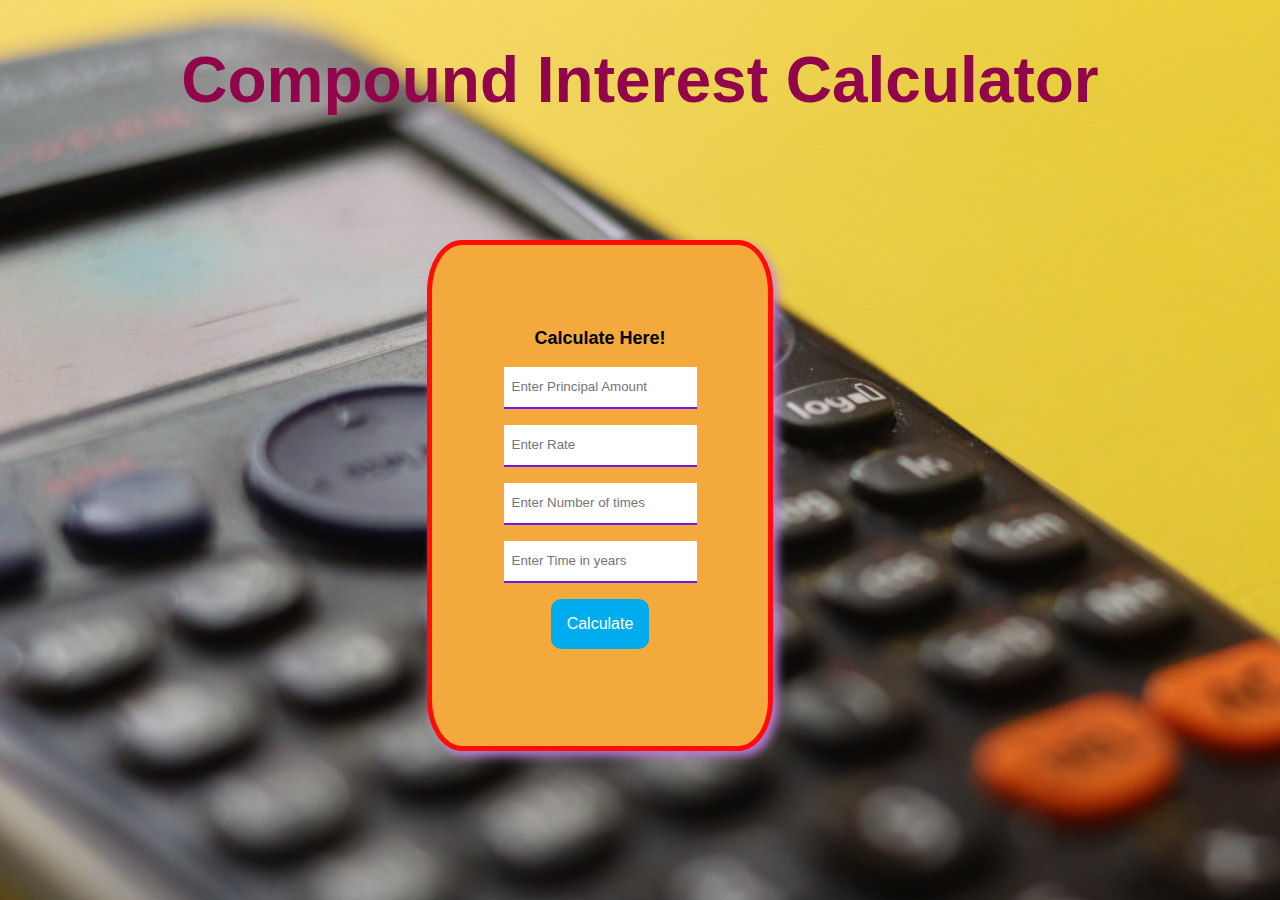
==== compound_interest.html @ 18a4c18f "added:structure and styling" ====
<!DOCTYPE html>
<html lang="en">
<head>
    <meta charset="UTF-8">
    <meta http-equiv="X-UA-Compatible" content="IE=edge">
    <meta name="viewport" content="width=device-width, initial-scale=1.0">
    <title>Compound Interest</title>
    <link rel="stylesheet" href="./style.css">
</head>
<body>
    <h1>Compound Interest Calculator</h1>
<div class="container" >
    <div class="ci">
        <p style="font-size: large;"><strong>Calculate Here!</strong></p>
        <label for = "Principle">
            <input type ="number" placeholder="Enter Principal Amount">
        </label>
        <label for = "Rate">
            <input type ="number" placeholder="Enter Rate">
        </label>   
        <label for = "Number_of_Times">
            <input type ="number" placeholder="Enter Number of times">
        </label> 
        <label for = "Time">
            <input type ="number" placeholder="Enter Time in years">
        </label>
        <button class="calculate">Calculate</button>    
        <p id="output"></p>
    </div>
    </div>
</body>
</html>
---- style.css ----
@import url('https://fonts.googleapis.com/css2?family=Roboto+Mono&display=swap');
body{
    background-image: url("bg.jpg");
    background-repeat: no-repeat;
    background-size: cover;
    background-size: 100rem;
    font-family: 'RobotoMono', arial;
    
}

h1{
    font-size: 4rem;
    text-align:center;
    text-shadow: yellow;
    color: rgb(145, 6, 75);
}
a {
    color:rgb(13, 13, 173);
  }

a:link {
    text-decoration: none;
    }

a:hover {
    background-color: lightgreen;
    text-decoration: underline;
    color:red;

  }

.simple_interest, .compound_interest{
    width: 180px;
    height: 150px;
    padding: 4% 5%;
    margin-top: 5rem;
    margin-right: 5rem;
    /* display: flex;
    justify-content:flex-end;
    flex-direction: column; */
    color:red;
    font-size: 1.5rem;
    text-align: center;
    border:5px solid rgba(255, 0, 0, 0.603);
    box-shadow:5px 5px 10px rgba(194, 130, 231, 0.9);
    background-color: rgb(14, 184, 184);
    border-radius: 25%;
}

.container{
    display: flex;
    justify-content: center;
    flex-wrap: wrap; /* flex-end flex-start */
    /*align-items:center;*/
    /*flex-direction: column;*/
}

label{
    display: block;
    margin-top: 1rem;
}

.ci,.si{
    width: 210px;
    height: 400px;
    padding: 4% 5%;
    margin-top: 5rem;
    margin-right: 5rem;
    border:5px solid rgba(255, 0, 0, 0.925);
    box-shadow:5px 5px 10px rgba(194, 130, 231, 0.9);
    background-color: rgb(243, 169, 59);
    border-radius: 10%;
    text-align: center;
    align-content: center;
}

input{
    height: 1.5rem;
    padding:  0.5rem;
    border:none;
    border-bottom: 2px solid rgb(114, 22, 235);
}

input:focus{
    outline:none;
    border-bottom: 2px solid rgb(89, 169, 223);
    
}

.calculate{
    margin: 1rem 0;
    padding: 1rem 1rem;
    border-radius: 10px;
    border:none;
    background: #00acee;
    color: white;
    font-size: 100%;
}

@media screen and (max-width: 600px){
    h1{
        font-size: 1rem;
    }
    .simple_interest, .compound_interest{
        width: 200px;
    }
}
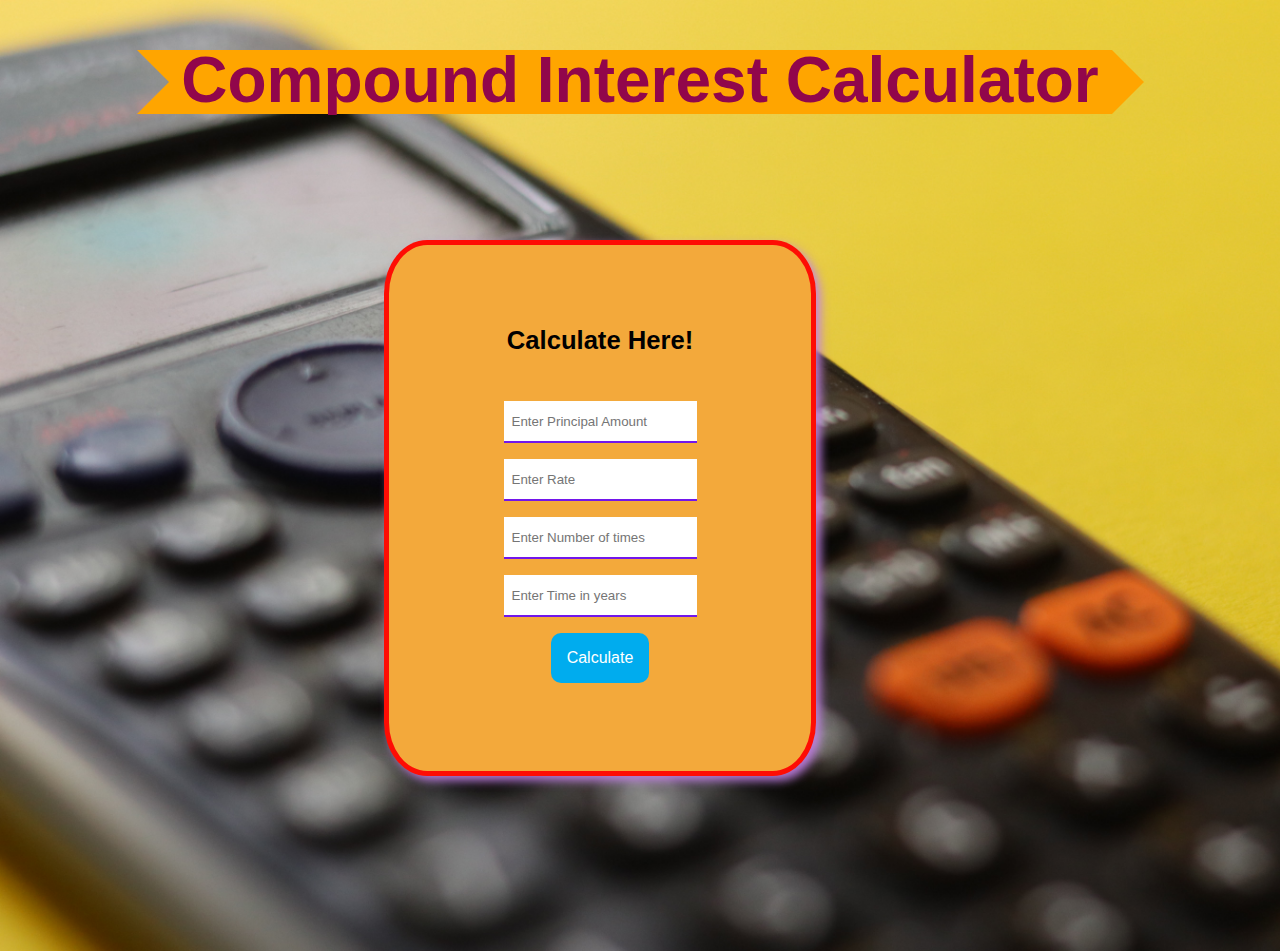
==== commit 2aa82536: "added:javascript and styling" ====
--- a/compound_interest.html
+++ b/compound_interest.html
@@ -8,25 +8,27 @@
     <link rel="stylesheet" href="./style.css">
 </head>
 <body>
-    <h1>Compound Interest Calculator</h1>
+    <h1><span class="arrow-highlight">Compound Interest Calculator</span> </h1>
 <div class="container" >
     <div class="ci">
-        <p style="font-size: large;"><strong>Calculate Here!</strong></p>
-        <label for = "Principle">
-            <input type ="number" placeholder="Enter Principal Amount">
+        <p style="font-size: 1.6rem; padding-bottom: 1.3rem;"><strong>Calculate Here!</strong></p>
+        <label for = "Principal">
+            <input type ="number" id="principal_ci" placeholder="Enter Principal Amount">
         </label>
         <label for = "Rate">
-            <input type ="number" placeholder="Enter Rate">
+            <input type ="number" id="rate_ci" placeholder="Enter Rate">
         </label>   
         <label for = "Number_of_Times">
-            <input type ="number" placeholder="Enter Number of times">
+            <input type ="number" id="n_ci" placeholder="Enter Number of times">
         </label> 
         <label for = "Time">
-            <input type ="number" placeholder="Enter Time in years">
+            <input type ="number" id="time_ci" placeholder="Enter Time in years">
         </label>
-        <button class="calculate">Calculate</button>    
-        <p id="output"></p>
+        <button class="calculate" id="calculate_ci">Calculate</button>    
+        <p id="output_ci"></p>
     </div>
     </div>
+    <script src="./index.js">
+    </script>
 </body>
 </html>--- a/style.css
+++ b/style.css
@@ -3,7 +3,7 @@
     background-image: url("bg.jpg");
     background-repeat: no-repeat;
     background-size: cover;
-    background-size: 100rem;
+    height:100vh;
     font-family: 'RobotoMono', arial;
     
 }
@@ -15,7 +15,7 @@
     color: rgb(145, 6, 75);
 }
 a {
-    color:rgb(13, 13, 173);
+    color:rgb(25, 25, 139);
   }
 
 a:link {
@@ -35,15 +35,13 @@
     padding: 4% 5%;
     margin-top: 5rem;
     margin-right: 5rem;
-    /* display: flex;
-    justify-content:flex-end;
-    flex-direction: column; */
     color:red;
+    font-display: ;
     font-size: 1.5rem;
     text-align: center;
-    border:5px solid rgba(255, 0, 0, 0.603);
+    border:5px solid rgba(243, 24, 24, 0.856);
     box-shadow:5px 5px 10px rgba(194, 130, 231, 0.9);
-    background-color: rgb(14, 184, 184);
+    background-color: rgb(65, 231, 231);
     border-radius: 25%;
 }
 
@@ -61,9 +59,10 @@
 }
 
 .ci,.si{
-    width: 210px;
-    height: 400px;
-    padding: 4% 5%;
+    width: 230px;
+    height: 430px;
+    /* padding: 4% 5%; */
+    padding: 3rem 6rem;
     margin-top: 5rem;
     margin-right: 5rem;
     border:5px solid rgba(255, 0, 0, 0.925);
@@ -99,10 +98,43 @@
 
 @media screen and (max-width: 600px){
     h1{
-        font-size: 1rem;
+        font-size: 3rem;
     }
     .simple_interest, .compound_interest{
         width: 200px;
     }
 }
 
+.arrow-highlight{
+    position:relative;
+    margin:0 0.5em;
+    padding:0 0.2em;
+  }
+  .arrow-highlight:before{
+    content:"";
+    z-index:-1;
+    left:-0.5em;
+    top:0.1em;
+    border-width:0.5em;
+    border-style:solid;
+    border-color:orange;
+    position:absolute;
+    width:calc(100% - 0.5em);
+    border-left-color:transparent;
+  }
+  
+  .arrow-highlight:after{
+    content:"";
+    z-index:-1;
+    right:0;
+    top:0.1em;
+    border-width:0.5em;
+    border-style:solid;
+    border-color:orange;
+    position:absolute;
+    border-top-color:transparent;
+    border-bottom-color:transparent;
+    border-left-color:transparent;
+    transform:rotate(180deg);
+    transform-origin:center right;
+  }